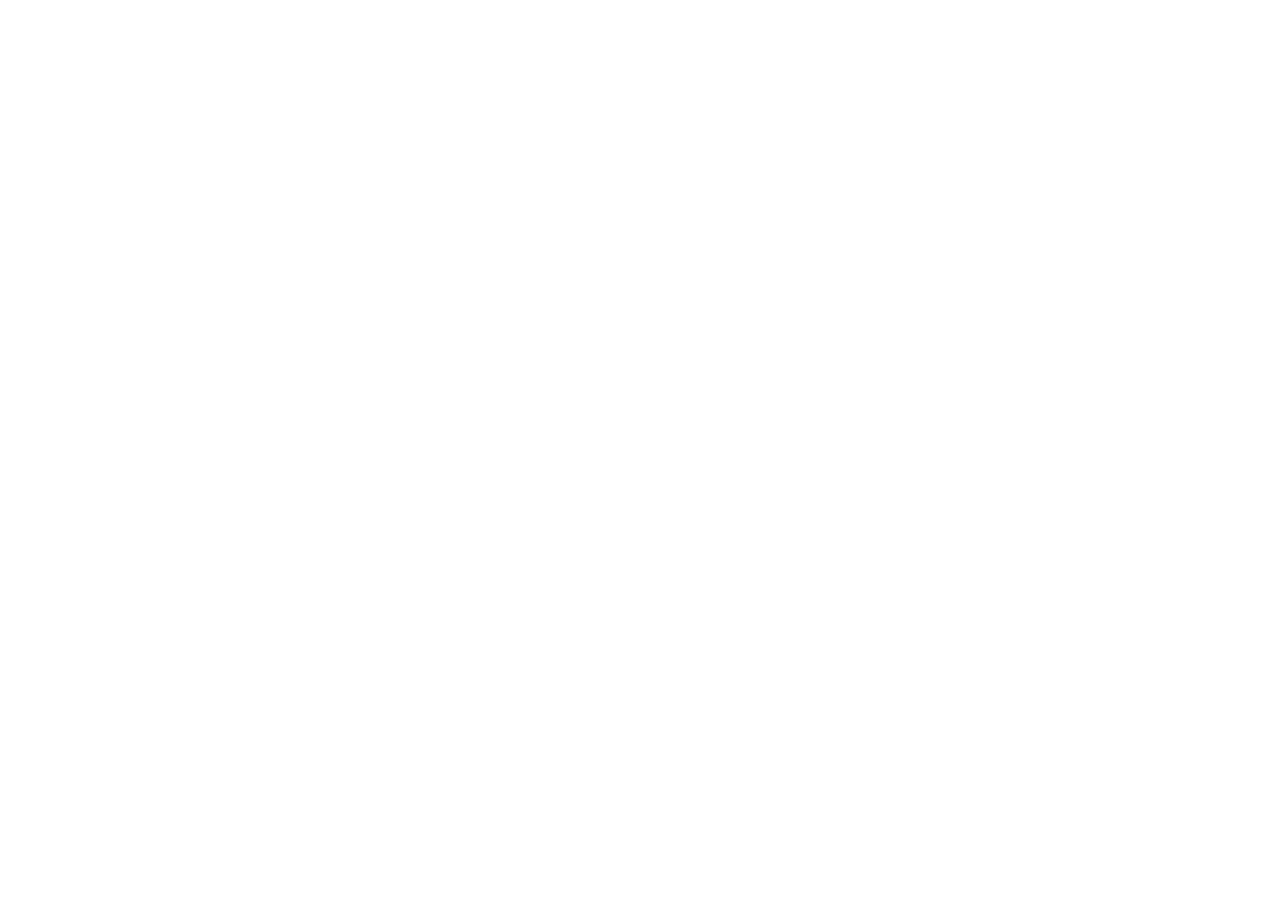
==== contacto.html @ 501d5560 "First Commit" ====
<!DOCTYPE html>
<html lang="es">
<head>
    <meta charset="UTF-8">
    <meta name="viewport" content="width=device-width, initial-scale=1.0">
    <title>El Banquete - Contacto</title>
    <link rel="stylesheet" href="css/style.css">
</head>
<body>
</body>
</html>
---- css/style.css ----
/*1. Primero se seleccionan etiquetas
  2. Segundo se seleccionan clases
  3. Tercero se seleccionan por ID */

/* ---------------------ETIQUETAS-------------------------------*/
 
*{
  box-sizing: border-box; /*Para que el padding y margin no afecten el tamaño del elemento*/
  
}

::selection{ /*Para cambiar el color de la selección*/
  background-color: rgba(231, 19, 19, 0.7); /*Para cambiar el color de la selección*/
  color: #f5f5f5; /*Para cambiar el color del texto seleccionado*/

}

::-webkit-scrollbar {
  width: 0.66rem;/* width of the entire scrollbar */
}

::-webkit-scrollbar-track {
  background-image: url("../img/tramap.png");   /* color of the track */
}

::-webkit-scrollbar-thumb {
  background:linear-gradient(#DD1111,#f0ca02);    /* color of the scroll thumb */
  border-radius: 1rem;       /* roundness of the scroll thumb */
  border: 0.13rem solid transparent;  /* creates padding around scroll thumb */
  transition: all 0.3s ease; /*Para que el cambio de color sea suave*/
}

::-webkit-scrollbar-thumb:hover{
  border: 0.13rem solid transparent;
  background:linear-gradient(#f0ca02,#DD1111);
}

html{
  font-size: 0.94vw; /*Tamaño de la fuente*/                                                       
  /*vw = viewport width que significa ancho del puerto visible, por lo tanto con el podemos          
  darle dimensiones resposinvas a los items, ya que se basan en el ancho del dispositivo*/
}

body{
  font-family: "Montserrat", sans-serif;
  color: #2C2C2C;
  font-size: 1rem;
}

a{
  display: inline-block; /*Para que el enlace se comporte como un bloque*/
}

nav a{
  margin-left: 0.5rem;
  margin-right: 0.5rem;

}

section{
  position: relative;
}

section:hover .titulos::before{
  transform: scaleX(4);
}


footer{
  background-image: url("../img/tramap.png");
  background-repeat: repeat;
  background-attachment: fixed;
}

footer .prefooter{
  position: relative;
  bottom: -4rem;

}

footer .pie{
  background-color: #2C2C2C;
  padding-bottom: 1rem;
  padding-top: 5rem;
  color: #f5f5f5;
  
}

footer .pie a{
  color: #f5f5f5;
}

footer .pie .lista-redes{
  display: flex;
  justify-content: flex-end;
  align-items: center;
}

footer .pie .lista-redes a{
  margin-left: 1rem;
  font-size: 1.2rem;
}

/*------------------------- CLASES -----------------------------*/

.body-nosotros{
  background-image: url("../img/tramap.png");
  background-repeat: repeat; /*Para que la imagen de fondo se repita*/
  background-attachment: fixed; /*Para que la imagen de fondo no se mueva*/
}

.container{ /*Para centrar el container*/
  width: 90%;
  padding: 0 1rem; /*Para que no quede pegado al borde - borde hacia adentro*/
  margin: 0 auto;
}

.container-full{
  width: 100%;
  padding: 0 1rem; /*Para que no quede pegado al borde - borde hacia adentro*/
}

.fila{
  margin-left: -1rem; /*Para que no quede pegado al borde - borde hacia afuera*/
  margin-right: -1rem; /*Para que no quede pegado al borde - borde hacia afuera*/
  display: flex; /*Para que los elementos se comporten como flexbox*/
  /*flexbox: permite alinear los elementos de una fila o columna*/
  flex-wrap: wrap; /*Para que los elementos se comporten como flexbox*/
}

.fila.fila-centrada{
  justify-content: center; /*Para centrar los elementos*/

}

.columna{
  padding-left: 1rem;
  padding-right: 1rem;
}

.columna-100{
  width: 100%;
}

.columna-60{
  width: 60%;
}
.columna-50{
  width: 50%;
}

.columna-41{
  width: 41.66%;
}

.columna-33{
  width: 33.33%;
}

.columna-25{
  width: 25%;
}

.columna-16{
  width: 16.66%;
}

.columna-8{
  width: 8.33%;
}

.empujar-33{
  margin-left: 33.33%;
}

.empujar-mb-0{
  margin-left: 0;
}

.orden{
  order: 2;
}

.seccion{
  padding-top: 4rem;
  padding-bottom: 4rem;
}

.centrar-texto{
  text-align: center; /*Para centrar el texto*/
}

.derecha-texto{
  text-align: right; /*Para alinear el texto a la derecha*/
}

.inclinar-texto{
  font-style: italic; /*Para que el texto se vea en cursiva*/
}

.importante{
  font-style: italic; /*Para que el texto se vea en cursiva*/
}

.justificar-texto{
  text-align: justify; /*Para justificar el texto*/
}

.cabecera{
  backdrop-filter: blur(0.66rem); /*Para que el fondo se vea borroso*/
  padding: 1rem 0;
  position: fixed;
  top: 0rem;
  left: 0rem;
  width: 100%;
  z-index: 999;
}

.cabecera .link-logo{
  display: inline-block;
  vertical-align: middle;
}

.cabecera .container{
  display: flex;
  align-items: center;
  justify-content: space-between;
}

.cabecera .link-logo .logo{
  width: 5.3rem;
  height: auto;
}

.sin-padding{
  padding-left: 0;
  padding-right: 0;
}

.padding-grande{
  padding: 4rem;
}

.contenedor-cuadrado{
  width: 100%;
  padding-bottom: 100%;
  position: relative;
  overflow: hidden; /*Para que cualquier cosa que salga del contenedor no se vea*/
  background-color: #871212;
}

.contenedor-cuadrado img{
  position: absolute;
  top: 0;
  left: 0;
  width: 100%;
  height: 100%;
  object-fit: cover; /*Para que la imagen no se deforme*/
  object-position: center; /*Para que la imagen se centre*/
  cursor: pointer; /*Para que el cursor cambie al pasar por la imagen*/
  transition: all 0.7s ease; /*Para que el cambio de tamaño sea suave*/
}

.contenedor-cuadrado:hover img{
  transform: scale(1.25) rotate(15deg); /*Para aumentar el tamaño de la imagen*/
  opacity: 0.7;   /*Para cambiar la opacidad*/
  filter: grayscale(1);   /*Para cambiar la escala de grises*/
}


.contenedor-cuadrado .contenido-cuadrado{
  position: absolute;
  text-align: center;
  width: 100%;
  padding-right: 1.33rem;
  padding-left: 1.33rem;
  top: 40%;
  color: #f5f5f5;
  top: -100%;
  transition: all 0.5s ease;
}

.contenedor-cuadrado:hover .contenido-cuadrado{
  top: 50%;
  transform: translateY(-50%);
}

.contenedor-cuadrado .contenido-cuadrado h2{
  margin-top: 0;
}

.contenedor-cuadrado.cont-rect{
  padding-bottom: 56.25%;
}

.contenedor-cuadrado.cont-rect:hover img{
  transform: none;
}

.contenedor-serv{
  text-align: center;
  padding: 2rem;
  height: 100%;
  background-color: #f5f5f5;
  opacity: 0.7;
  border-radius: 1.33rem;
  box-shadow: -0.66rem -0.66rem 2rem #e6dfdf , 0.66rem 0.66rem 2rem #959090;
  transition: all 0.3s ease;
  box-sizing: border-box;
}


.contenedor-serv:hover{
  box-shadow: inset -0.66rem -0.66rem 2rem #e6dfdf , inset 0.66rem 0.66rem 2rem #959090;
  transform: translateY(-0.66rem);
}


.contenedor-serv i{
  font-size: 2.6rem;
  margin-bottom: 0.6rem;
  transition: all 0.4s ease;
}

.contenedor-serv:hover i{
  transform: scale(1.5); /*Para aumentar el tamaño del icono*/
}

/*Funciones de la propiedad tranform
none: No se aplica ninguna transformación.
translateX(): Mueve el elemento horizontalmente.
translateY(): Mueve el elemento verticalmente.
translate(): Mueve el elemento en ambas direcciones.
scaleX(): Escala el elemento horizontalmente.
scaleY(): Escala el elemento verticalmente.
scale(): Escala el elemento en ambas direcciones.
rotate(x,y,z): Rota el elemento en sentido horario.
skewX(): Inclina el elemento horizontalmente.
skewY(): Inclina el elemento verticalmente.
skew(): Inclina el elemento en ambas direcciones.
matrix(): Define una transformación 2D personalizada utilizando una matriz de 6 valores.*/

.contenedor-serv h3{
  margin: 1.3rem 0 0.6rem;
  font-size: 1.6rem;
  color: #2C2C2C;
}

.contenedor-serv p{
  color: #2C2C2C;
  line-height: 1.6;
  font-size: 1.3rem;
}


/* ---------------------CLASES .cabecera .menu-------------------------------*/
  /*Align-items: center; Para centrar los elementos*/
  /*Valores del align-items: flex-start, flex-end, center, space-between, space-around*/
  /*Para que los elementos se comporten como flexbox en linea vertical*/
  /*Display: flex puede combinarse con el align-items y justify-content*/


.cabecera .menu a{
  margin-left: 0.5rem;
  margin-right: 0.5rem;
  color: #DD1111;
  text-decoration: none; /*Para quitar el subrayado del enlace*/
  font-size: 1rem; /*Tamaño de la fuente*/
  text-transform: uppercase; /*Para que se vea en mayúsculas*/
  letter-spacing: 0.13rem; /*Espaciado entre letras*/
  word-spacing: 0.33rem; /*Espaciado entre palabras*/
  font-weight: 620; /*Grosor de la fuente*/
  transition: all 0.3s ease; /*Para que el cambio de color sea suave*/
}

.cabecera .menu a:hover{
  color: #f0ca02;
}

/*Para cambiar el color de los enlaces visitados*/
/*
.cabecera .menu a:visited{ 
  color: #e39999;
}
*/

.cabecera .menu a:first-child{
  margin-left: 0;
}

.cabecera .menu a:last-child{
  margin-right: 0;
}

/*
:nth-child(3) : Selecciona el tercer elemento
:nth-child(odd) : Selecciona los elementos impares
:nth-child(even) : Selecciona los elementos pares
*/

.cabecera .hamb{
  color: #DD1111;
  font-size: 2.66rem;
  display: none;
}

.flecha{
  width: 2.5rem;
  height: 2.5rem;
  border-radius: 50%;
  border: 0.2rem solid #DD1111;
  color: #DD1111;
  text-decoration: none;
  display: flex;
  font-size: 1.8rem ;
  align-items: center;
  justify-content: center;
  position: absolute;
  bottom: 3rem;
  left: 50%;
  transform: translateX(-50%);
  animation-name: salto;
  animation-duration: 1s;
  animation-timing-function: linear;
  animation-iteration-count: infinite;
  animation-direction: alternate;
}

.flecha:hover{
  border: 0.2rem solid #f0ca02;
  color: #f0ca02;
  animation-play-state: paused;
}

@keyframes salto{
  /* Commented out the animation keyframes */
  /*
  @keyframes salto{
    from{
      bottom: 3rem;
    }

    to{
      bottom: 5rem;
    }
  }
  */

  0%{
    bottom: 3rem;
  }
  50%{
    bottom: 5rem;
  }
  100%{
    bottom: 3rem;
  }

}



/*
 Este estilo se le aplicara a Elementos que contengan un enlace con un # en el href
.cabecera .menu a[href*="#"]{
  color: blue;
}

href^="#": Selecciona los elementos que tengan un enlace que comience con #

*/

.titulos{
  margin-top: 0;
  margin-bottom: 2.66rem;
  font-size: 2.66rem;
  text-align: center;
  text-transform: uppercase; /*Para que se vea en mayúsculas*/
  position: relative;
  padding-top: 1rem;
}

.titulos::before{
  position: absolute;
  top: 0;
  width: 3rem;
  height: 0.13rem;
  background-color: #DD1111;
  left: 50%;
  margin-left: -1.5rem;
  content: " ";
  transition: all 0.4s ease;
}

.video-fondo{
  position: absolute; /*Para que el video se mantenga en la misma posición*/
  top: 0;
  left: 0;
  width: 100%;
  height: 100%;
  object-fit: cover; /*Para que la imagen no se deforme*/
  object-position: center; /*Para que la imagen se centre*/
  z-index: 1;  
  filter: grayscale(1); /*Para cambiar la escala de grises*/
  opacity: 0.5; /*Para cambiar la opacidad*/
}

.margin-arriba{
  margin-top: 2.6rem;
}

.btn{
  padding: 0.66rem 2rem;
  text-decoration: none; /*Para quitar el subrayado del enlace*/
  text-align: center; /*Para centrar el texto*/
  font-weight: 600; /*Grosor de la fuente*/
  font-size: 1.3rem; /*Tamaño de la fuente*/
  border-radius: 1rem; /*Para redondear los bordes*/
  border-width: 0.13rem; /*Ancho del borde*/
  border-style: solid; /*Estilo del borde*/
  transition: all 0.3s ease;
}

.btn-circulo{
  width: 3.33rem;
  height: 3.33rem;
  display: inline-flex;
  align-items: center;
  justify-content: center;
  padding: 0.33rem;
  font-size: 1.33rem;
  border-radius: 100%; /*Para redondear los bordes*/
  border-width: 0.15rem; /*Ancho del borde*/
  border-style: solid; /*Estilo del borde*/
  text-decoration: none; /*Para quitar el subrayado del enlace*/
  transition: all 0.3s ease;
}

.btn-circulo.borde-blanco{
  color: #f5f5f5;
  border-color: #f5f5f5;
}

.btn-circulo.borde-blanco:hover{
  transform: scale(1.2) rotate(360deg); /*Para aumentar el tamaño del botón*/
  color: #871212;
  background-color: #f5f5f5;
}


.btn.boton-transparente{
  background-color: transparent;
  border-color:  #DD1111;
  color: #DD1111;
  transition: all 0.5s ease;
}

.btn.boton-transparente:hover{
  background-color: #f0ca02;
  border-color:  #f0ca02;
  color: #000000;
}

.btn.boton-rojo{
  background-color: #DD1111;
  border-color: #DD1111;
  color: #f5f5f5;
}

.btn.boton-rojo:hover{
  background-color: #f0ca02;
  border-color: #f0ca02;
  color: #000000;
}

.mapa{
  position: relative;
  padding-bottom: 33.33%;
  width: 100%;
}

.mapa iframe{
  position: absolute;
  top: 0;
  left: 0;
  width: 100%;
  height: 100%;
  filter: grayscale(1); /*Para cambiar la escala de grises*/
} 

.mapa iframe:hover{
  filter:none;
} 

/*---------------------------- COCINEROS------------------------------*/


.columna-cocinero .contenedor-cuadrado-c{
  width: 100%;
  position: relative;
  padding-bottom: 56.25%;
}

.columna-cocinero img{
  object-fit: cover;  /*Para que la imagen no se deforme*/
  object-position: top; /*Para que la imagen se centre*/
  top: 0;
  left: 0;
  width: 100%;
  height: 100%;
  box-sizing: border-box;
  overflow: hidden;
}

.columna-info{
  display: flex;
  flex-direction: column;
  justify-content: center;
}

.columna-info h2{
  color: #DD1111;
  font-style: italic; /*Para que el texto se vea en cursiva*/
  font-size: 3rem;
  margin: 1rem 1rem 0 1rem;
}

.columna-info p{
  font-style: italic; /*Para que el texto se vea en cursiva*/
  font-size: 1.33rem;
  padding: 1rem;
  margin-bottom: 1rem;
  margin-top: 0;
}


/*Tipos de posiciones
  static: Por defecto
  ------------------------------------------------------------------
  relative: Se mantiene en el flujo normal del documento
  absolute: Se sale del flujo normal del documento
  fixed: Se mantiene en la misma posición aunque se haga scroll
  sticky: Se mantiene en la misma posición hasta que se hace scroll
  
    propiedades:
    1. top
    2. right
    3. bottom
    4. left
    5. z-index

    Para que un elemento quede encima de otro deben convinar las propiedades de posicion relativa y absoluta
    El objeto que va encima debe tener posicion absoluta y el objeto que va debajo debe tener posicion relativa
*/

/*------------------------------IDs----------------------------------*/

#lacarta{
  background-image: url("../img/tramap.png");
  background-repeat: repeat; /*Para que la imagen de fondo se repita*/
  background-attachment: fixed; /*Para que la imagen de fondo no se mueva*/
}

#locales{
  background-image: url("../img/tramap.png");
  background-repeat: repeat; /*Para que la imagen de fondo se repita*/
  background-attachment: fixed; /*Para que la imagen de fondo no se mueva*/
}

#locales p{
  font-size: 1.33rem;
}

#servicios{
  background-image: url("../img/tramap.png");
  background-repeat: repeat; /*Para que la imagen de fondo se repita*/
  background-attachment: fixed; /*Para que la imagen de fondo no se mueva*/
}

#banner{
  background-color: black;
  height: 100vh;
}

#banner .banner-home{
  width: 100%; /*Para que ocupe todo el ancho de la pantalla*/
  height: 100%;
  display: block; /*Para que no se deforme la imagen*/
  opacity: 0.8; /*Para cambiar la opacidad*/
  object-fit: cover; /*Para que la imagen no se deforme*/
  object-position: center; /*Para que la imagen se centre*/
}

#banner.banner-nosotros{
  height: 60vh;
}

#banner .centrar-texto.nosotros{
  padding: 0;
  text-align: center;
}

#banner.banner-nosotros .banner-home{
  object-position: bottom;
}


#banner .container{
  position: absolute;
  top: 50%;
  left: 0;
  right: 0;
  transform: translateY(-50%);
}

#banner .container h1{
  font-size: 4.8rem;
  margin:0;
  color: #DD1111;
  text-align: left;
  text-transform: uppercase;
}

#banner .container p{
  font-size: 1.33rem;
  margin:1rem 0;
  color: #f5f5f5;
  text-align: justify;
  line-height: 1.5;
}

#locales ul{
  list-style-position: inside; /*Para que la lista se vea dentro del contenedor*/
  list-style-type: none; /*Para quitar los puntos de la lista*/
  list-style-image: url(../img/check.svg);
  padding-left: 0;
  font-size: 1.33rem ;
  text-align:justify;
  line-height: 1;
  columns: 3;
}

#momentos{
  position: relative;
  color: #e6dfdf;
  background-color: #DD1111;
}

#momentos .titulos::before{
  background-color: #FFF8E1;
}

#momentos .container{
  z-index: 3;
  position: relative;
}

#momentos .trama-video{
  position: absolute;
  width: 100%;
  height: 100%;
  z-index: 2;
  top: 0;
  left: 0;
  background-image: linear-gradient(to top,#871212, rgba(85, 81, 81, 0.5)80%);
}

#momentos .container p{
  font-size: 1.33rem;
  line-height: 1.5;
}

#momentos .container p::first-letter{
  font-size: 2rem;
}

#cocineros.seccion{
  padding-top: 1rem;
  padding-bottom: 1rem;
}

#cocineros::before{
  position: absolute;
  top: 1.5rem;
  width: 3rem;
  height: 0.13rem;
  background-color: #DD1111;
  left: 50%;
  margin-left: -1.5rem;
  content: " ";
  transition: all 0.4s ease;
}

#cocineros:hover::before{
  transform: scaleX(9);
}
/* Paleta de colores
Color Principal: 
Rojo (#D11120)

Secundarios: 
Dorado #C19A6B 
Verde Oscuro #1B5E20

Neutros: 
Blanco #FFFFFF
Negro #000000
Gris Claro #F5F5F5

Realce: 
Crema Claro #FFF8E1
Azul Marino #2C3E50
*/

/* RESPONSIVE*/

/*Desktop*/
@media(min-width: 1200px){

}
@media(max-width: 1199px){
  .container{ 
    width: 960px;
  }
}


@media(max-width: 991px){

  html{
    font-size: 1.5vw ;
  }

  .container{ 
    width: 64rem;
  }

  .cabecera .hamb{
    display: block;
    transition: all 0.3s ease;
  }

  .cabecera .hamb:hover{
    display: block;
    color: #f0ca02;
  }

  .cabecera .menu{
    position: fixed;
    top: 0%;
    left: 0%;
    width: 100%;
    height: 100%;
    background-color: #FFF8E1;
    display: flex;
    justify-content: center;
    align-items: center;
    flex-direction: column;
    display: none; 
  }

  .btn.boton-transparente{
  font-size: 1.8rem;
  }
}


@media(max-width: 767px){

  html{
    font-size: 4vw ;
  }

  footer .pie .lista-redes{
    justify-content: center;
    text-align: center;
    margin-bottom: 1rem;
  }

  footer .pie .lista-redes a{
    margin-right: 1rem;
    margin-left: 1rem;
    font-size: 1.5rem;
  }

  footer .columna-mb-100{
    text-align: center;
  }

  footer .pie .container{
    display: flex;
    flex-direction: row;
  }

  .order-mb-1{
    order: 1;
  }

  .order-mb-2{
    order: 2;
  }

  .order-mb-3{
    order: 3;
  }

  .mapa{
    padding-bottom: 100%;
  }

  .container{ 
    width: 100%;
  }
  .columna-mb-100{
    width: 100%;
  }
  
  .columna-mb-60{
    width: 60%;
  }
  .columna-mb-50{
    width: 50%;
  }
  
  .columna-mb-41{
    width: 41.66%;
  }
  
  .columna-mb-33{
    width: 33.33%;
  }
  
  .columna-mb-25{
    width: 25%;
  }
  
  .columna-mb-16{
    width: 16.66%;
  }
  
  .columna-mb-8{
    width: 8.33%;
  }

  .cabecera .hamb{
    display: block;
    transition: all 0.3s ease;
  }

  .cabecera .hamb:hover{
    display: block;
    color: #f0ca02;
  }

  .cabecera .menu{
    position: fixed;
    top: 0%;
    left: 0%;
    width: 100%;
    height: 100%;
    background-color: #FFF8E1;
    display: flex;
    justify-content: center;
    align-items: center;
    flex-direction: column;
    display: none; 
  }

  .cabecera .link-logo .logo{
    width: 3rem;
    height: auto;
  }

  .contenedor-serv{
    height: auto;
    margin-bottom: 1.6rem;
  }

  .seccion{
    padding-top: 2.8rem;
    padding-bottom: 2.8rem;
  }

  .contenedor-cuadrado .contenido-cuadrado{
    top: 50%;
    transform: translateY(-50%);
  }

  #banner .container h1{
    font-size: 3rem;
    text-align: justify;
    padding-right: 1rem;
  }

  #lacarta .fila:nth-child(2){
    padding: 0;
  }

  .columna-info{
    display: block;
    text-align: center;
    padding: 0 2rem;
  }

  .columna-info h2{
    text-align: center;
  }

  .columna-info p{
    font-size: 1rem;
    padding: 1rem 0; ;
  }

  #banner.banner-nosotros{
    height: 100vh;
  }
}
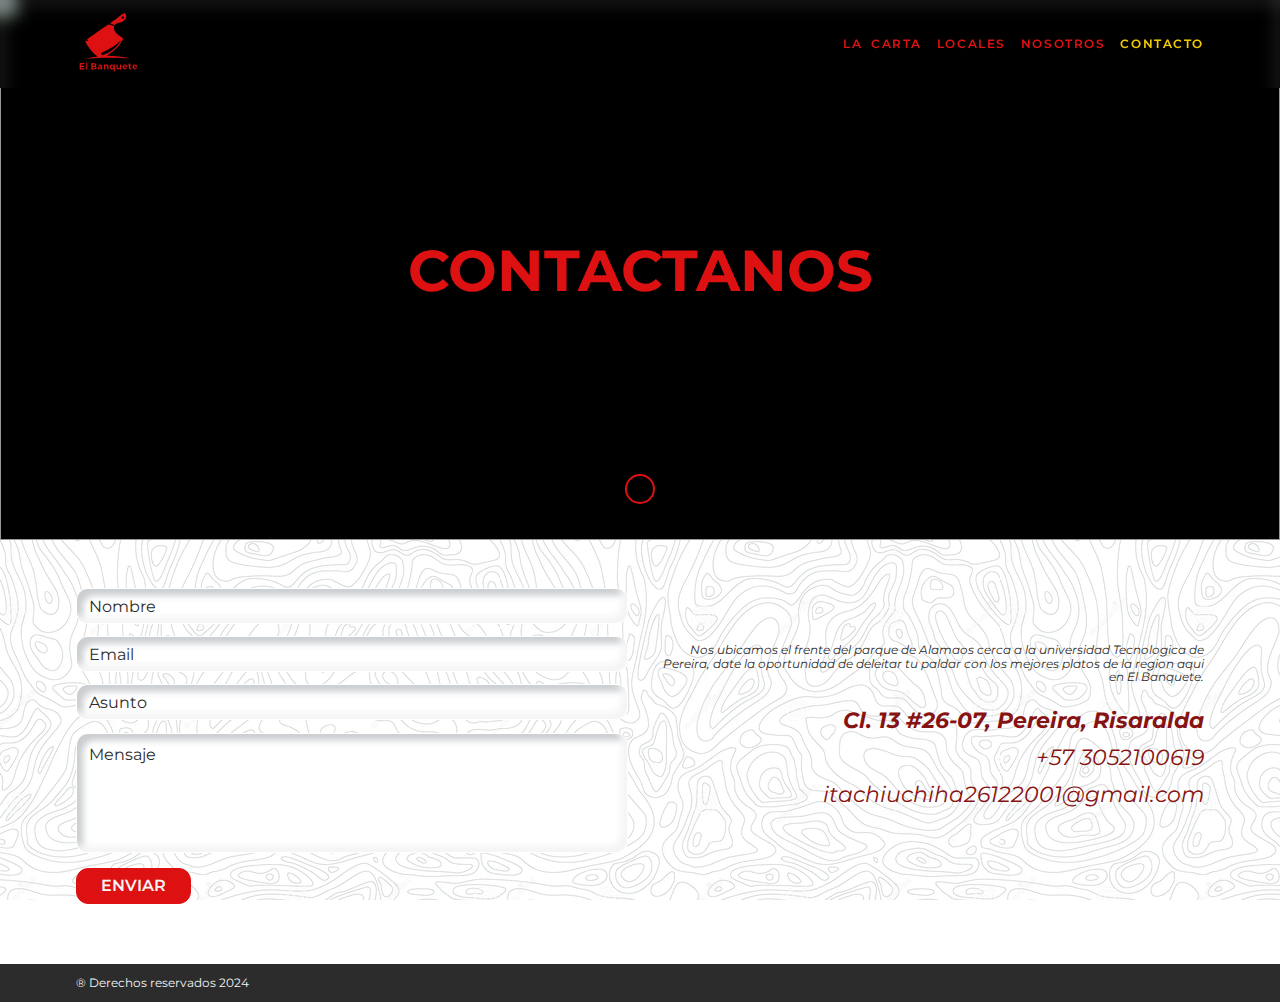
==== commit b53861c2: "update: html-contacto css-contacto" ====
--- a/contacto.html
+++ b/contacto.html
@@ -4,8 +4,93 @@
     <meta charset="UTF-8">
     <meta name="viewport" content="width=device-width, initial-scale=1.0">
     <title>El Banquete - Contacto</title>
+    <link rel="preconnect" href="https://fonts.googleapis.com">
+    <link rel="preconnect" href="https://fonts.gstatic.com" crossorigin>
+    <link href="https://fonts.googleapis.com/css2?family=Montserrat:ital,wght@0,100..900;1,100..900&display=swap" rel="stylesheet">
+    <link rel="stylesheet" href="css/normalize.css">
     <link rel="stylesheet" href="css/style.css">
+    <link rel="shortcut icon" href="img/logo-removebg-preview.png">
+    <script src="https://kit.fontawesome.com/eed779b4d1.js" crossorigin="anonymous"></script>
 </head>
-<body>
+<body class="body-contacto">
+    <header class="cabecera">
+        <div class="container">
+            <a href="index.html" class="link-logo">
+                <img class="logo" src="img/logo3.svg" width="150" height="152">
+            </a>
+        <nav class="menu">
+            <a href="index.html#lacarta">La Carta</a>
+            <a href="index.html#locales">Locales</a>
+            <a href="nosotros.html">Nosotros</a>
+            <a href="contacto.html" class="seleccionado" target="_self">Contacto</a>
+        </nav>
+        <a href="#hamb" class="hamb" ><i class="fa-solid fa-bars"></i></a>
+        </div>
+    </header>
+    <main>
+        <section id="banner" class="banner-contacto">
+            <img class="banner-home" src="img/contacto.jpg" width="7952" height="5304">
+            <div class="container">
+                <div class="fila fila-centrada">
+                    <div class="columna columna-50 columna-mb-100">
+                        <h1 class="centrar-texto nosotros">Contactanos</h1>
+                    </div>
+                </div>
+            </div>
+            <a href="#" class="flecha "><i class="fa-solid fa-angles-down"></i></a>
+        </section>
+        <section id="contacto" class="seccion">
+            <div class="container">
+                <div class="fila">  
+                    <div class="columna columna-50 columna-mb-100 derecha-texto columna-info-contacto orden">
+                        <p>Nos ubicamos el frente del parque de Alamaos cerca a la universidad Tecnologica de Pereira, date la
+                            oportunidad de deleitar tu paldar con los mejores platos de la region aqui en El Banquete.
+                        </p>
+                        <h2>Cl. 13 #26-07, Pereira, Risaralda</h2>
+                        <a href="tel:+573052100619" class="telefono">+57 3052100619</a>
+                        <a href="mailto:itachiuchiha26122001@gmail.com" class="telefono">itachiuchiha26122001@gmail.com</a>
+                    </div>
+                    <div class="columna columna-50 columna-mb-100 columna-form">
+                        <form id="frmcontacto" action="registro.php" method="post">
+                            <div class="form-bloques">
+                                <input class="form-input" type="text" placeholder="Nombre" name="nombre" required>
+                            </div>
+                            <div class="form-bloques">
+                                <input class="form-input" type="email" placeholder="Email" name="email" required>
+                            </div>
+                            <div class="form-bloques">
+                                <input class="form-input" type="text" placeholder="Asunto" name="asunto" required>
+                            </div>
+                            <div class="form-bloques">
+                                <textarea class="form-input" placeholder="Mensaje" name="mensaje"  required></textarea>
+                            </div>
+                            <div class="form-bloques form-bloque-boton">
+                                <input type="submit" value="ENVIAR" class="btn boton-rojo">
+                            </div>
+                        </form>
+                    </div>               
+                </div>
+            </div>
+        </section>
+    </main>
+    <footer>
+        <div class="pie nosotros">
+            <div class="container">
+                <div class="fila">
+                    <div class="columna columna-33 columna-mb-100 order-mb-3">
+                        &reg; Derechos reservados 2024
+                    </div>
+                    <div class="columna columna-33 order-mb-2">
+                    </div>
+                    <div class="columna columna-33 empujar-33 columna-mb-100   
+                    empujar-mb-0 lista-redes order-mb-1">
+                        <a href="#"><i class="fa-brands fa-square-facebook"></i></a>
+                        <a href="#"><i class="fa-brands fa-square-instagram"></i></a>
+                        <a href="#"><i class="fa-brands fa-square-x-twitter"></i></a>
+                    </div>
+                </div>
+            </div>
+        </div>
+    </footer>
 </body>
 </html>--- a/css/style.css
+++ b/css/style.css
@@ -101,8 +101,16 @@
   font-size: 1.2rem;
 }
 
+footer .pie.nosotros{
+  background-color: #2C2C2C;
+  padding-bottom: 1rem;
+  padding-top: 1rem;
+  color: #f5f5f5;
+}
+
 /*------------------------- CLASES -----------------------------*/
 
+.body-contacto,
 .body-nosotros{
   background-image: url("../img/tramap.png");
   background-repeat: repeat; /*Para que la imagen de fondo se repita*/
@@ -373,6 +381,7 @@
   transition: all 0.3s ease; /*Para que el cambio de color sea suave*/
 }
 
+.cabecera .menu .seleccionado,
 .cabecera .menu a:hover{
   color: #f0ca02;
 }
@@ -459,7 +468,6 @@
 }
 
 
-
 /*
  Este estilo se le aplicara a Elementos que contengan un enlace con un # en el href
 .cabecera .menu a[href*="#"]{
@@ -632,6 +640,59 @@
   margin-bottom: 1rem;
   margin-top: 0;
 }
+
+/*----------------------------------CONTACTO---------------------------------*/
+
+.form-bloques{
+  display: block;
+  margin-bottom: 1rem;
+}
+
+.form-bloques .form-input{
+  width: 100%;
+  height: 3rem;
+  padding: 1rem;
+  background-attachment: fixed;
+  border-radius: 1rem;
+  box-shadow: inset -0.53rem -0.53rem 0.53rem #f5f5f5 , inset 0.53rem 0.53rem 0.53rem #cbced1;
+  border: transparent solid 0.13rem;
+  font-size: 1.33rem;
+  transition: all 0.3s ease;
+}
+
+.form-bloques .form-input:focus{
+  outline: 0.2rem solid #DD1111;
+}
+
+.form-bloques textarea.form-input{
+  height: 10rem;
+  resize: none; /*Para que no se pueda redimensionar el textarea*/
+}
+
+::-webkit-input-placeholder{
+  color: #2C2C2C;
+  font-style: bold;
+}
+
+.columna-info-contacto{
+  font-style: italic;
+  font-size: 1rem;
+  display: flex;
+  flex-direction: column;
+  justify-content: center;
+  transform: translateY(-10%);
+}
+
+.columna-info-contacto h2,
+.columna-info-contacto .telefono,
+.columna-info-contacto .email{
+  display: inline-block;
+  color: #871212;
+  font-size: 1.8rem;
+  text-decoration: none;
+  margin: 1rem 0 0 3rem;
+}
+
 
 
 /*Tipos de posiciones
@@ -691,6 +752,7 @@
   object-position: center; /*Para que la imagen se centre*/
 }
 
+#banner.banner-contacto,
 #banner.banner-nosotros{
   height: 60vh;
 }
@@ -1011,8 +1073,40 @@
     padding: 1rem 0; ;
   }
 
+  #banner.banner-home,
+  #banner.banner-contacto,
   #banner.banner-nosotros{
     height: 100vh;
   }
-}
-
+
+  #banner.banner-contacto h1{
+    font-size: 2.5rem;
+  }
+
+  .columna-info-contacto.derecha-texto{
+    text-align: left;
+  }
+
+  .columna-info-contacto p{
+    text-align: justify;
+    margin-top: 1rem;
+    margin-bottom: 1rem;
+  }
+
+  .columna-info-contacto h2,
+  .columna-info-contacto .telefono,
+  .columna-info-contacto .email{
+    margin: 1rem 0 0 0 ;
+    font-size: 1.3rem;
+  }
+
+  .form-bloques.form-bloque-boton .btn{
+    width: 100%;
+  }
+
+  .columna-mb-100.columna-form{
+    order: 2;
+    padding-bottom: 0;
+  }
+}
+
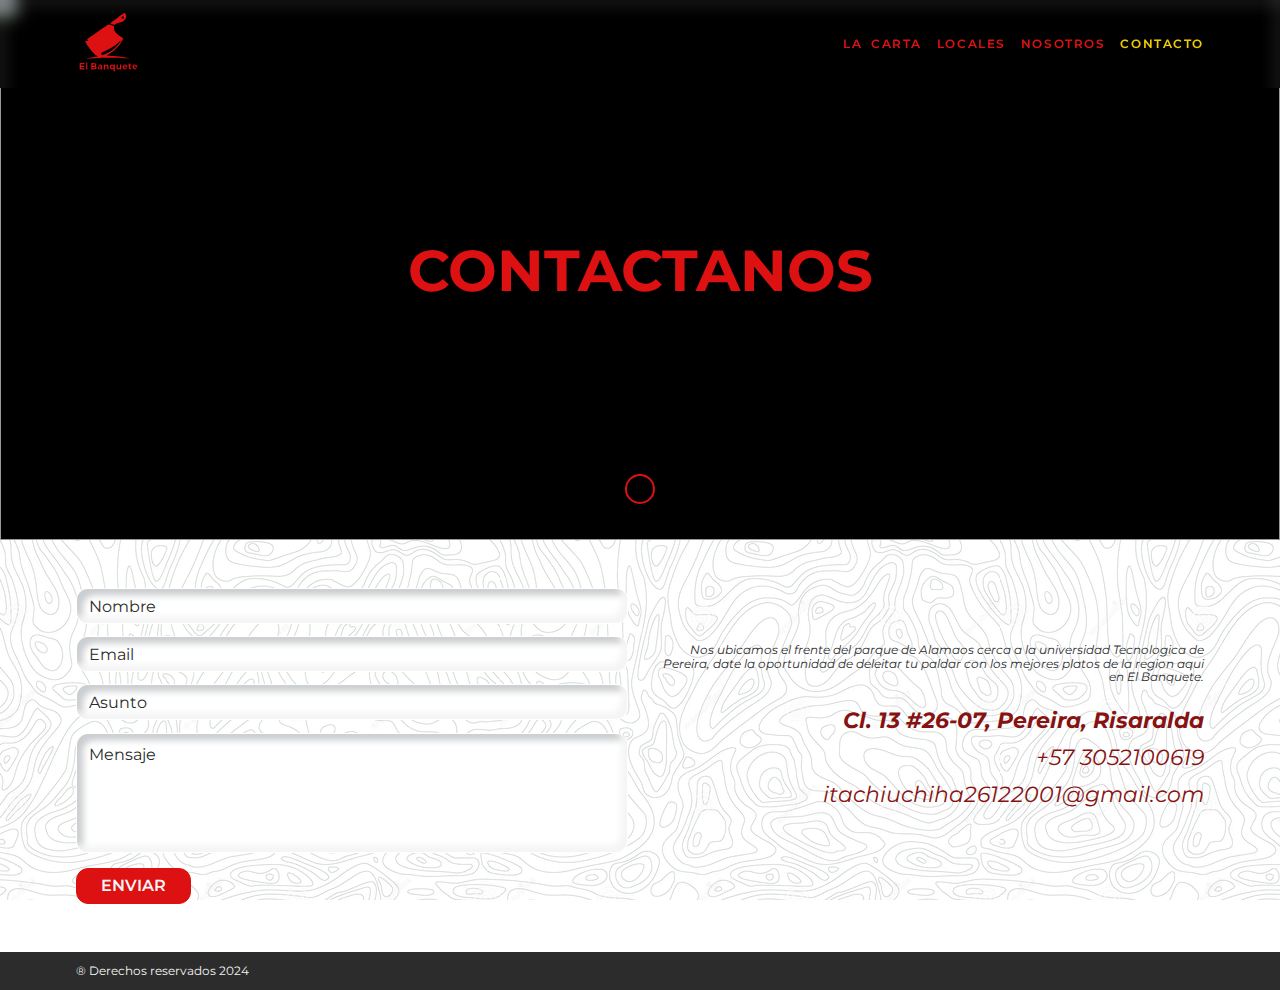
==== commit 7c11eb60: "add: js" ====
--- a/contacto.html
+++ b/contacto.html
@@ -11,6 +11,7 @@
     <link rel="stylesheet" href="css/style.css">
     <link rel="shortcut icon" href="img/logo-removebg-preview.png">
     <script src="https://kit.fontawesome.com/eed779b4d1.js" crossorigin="anonymous"></script>
+    <script src="js/jquery.js"></script>
 </head>
 <body class="body-contacto">
     <header class="cabecera">
@@ -39,7 +40,7 @@
             </div>
             <a href="#" class="flecha "><i class="fa-solid fa-angles-down"></i></a>
         </section>
-        <section id="contacto" class="seccion">
+        <section id="contacto" class="seccion seccion-contacto">
             <div class="container">
                 <div class="fila">  
                     <div class="columna columna-50 columna-mb-100 derecha-texto columna-info-contacto orden">
@@ -87,10 +88,12 @@
                         <a href="#"><i class="fa-brands fa-square-facebook"></i></a>
                         <a href="#"><i class="fa-brands fa-square-instagram"></i></a>
                         <a href="#"><i class="fa-brands fa-square-x-twitter"></i></a>
+                        <a href="#"><i class="fa-solid fa-envelope"></i></a>
                     </div>
                 </div>
             </div>
         </div>
     </footer>
+    <script src="js/funciones.js"></script>
 </body>
 </html>--- a/css/style.css
+++ b/css/style.css
@@ -192,6 +192,11 @@
 .seccion{
   padding-top: 4rem;
   padding-bottom: 4rem;
+}
+
+.seccion.seccion-contacto{
+  padding-top: 4rem;
+  padding-bottom: 3rem;
 }
 
 .centrar-texto{
@@ -1043,6 +1048,11 @@
     padding-bottom: 2.8rem;
   }
 
+  .seccion.seccion-contacto{
+    padding-top: 2.8rem;
+    padding-bottom: 1rem;
+  }
+
   .contenedor-cuadrado .contenido-cuadrado{
     top: 50%;
     transform: translateY(-50%);
@@ -1108,5 +1118,9 @@
     order: 2;
     padding-bottom: 0;
   }
-}
-
+
+  #cocineros:hover::before{
+    transform: scaleX(5);
+  }
+}
+
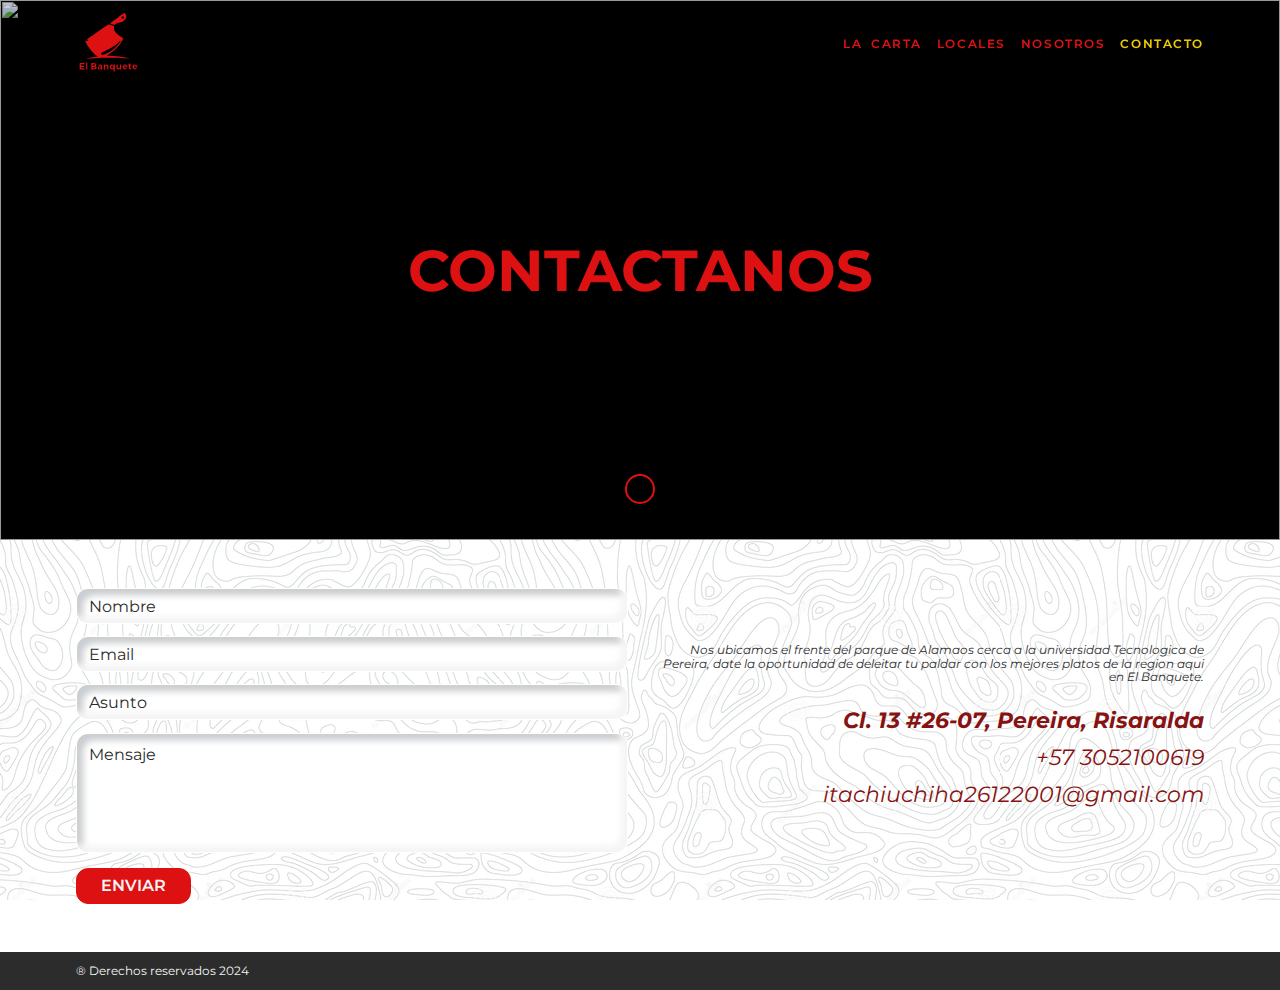
==== commit b13c3854: "Update Ajax & Json functions form" ====
--- a/contacto.html
+++ b/contacto.html
@@ -52,21 +52,24 @@
                         <a href="mailto:itachiuchiha26122001@gmail.com" class="telefono">itachiuchiha26122001@gmail.com</a>
                     </div>
                     <div class="columna columna-50 columna-mb-100 columna-form">
-                        <form id="frmcontacto" action="registro.php" method="post">
+                        <form onsubmit="return false" id="frmcontacto" action="registro.php" method="post">
                             <div class="form-bloques">
-                                <input class="form-input" type="text" placeholder="Nombre" name="nombre" required>
+                                <input id="nombre" class="form-input" type="text" placeholder="Nombre" name="nombre" required>
                             </div>
                             <div class="form-bloques">
-                                <input class="form-input" type="email" placeholder="Email" name="email" required>
+                                <input id="email" class="form-input" type="email" placeholder="Email" name="email" required>
                             </div>
                             <div class="form-bloques">
-                                <input class="form-input" type="text" placeholder="Asunto" name="asunto" required>
+                                <input id="asunto" class="form-input" type="text" placeholder="Asunto" name="asunto" required>
                             </div>
                             <div class="form-bloques">
-                                <textarea class="form-input" placeholder="Mensaje" name="mensaje"  required></textarea>
+                                <textarea id="mensaje" class="form-input" placeholder="Mensaje" name="mensaje"  required></textarea>
                             </div>
                             <div class="form-bloques form-bloque-boton">
-                                <input type="submit" value="ENVIAR" class="btn boton-rojo">
+                                <input type="submit" value="ENVIAR" class="btn boton-rojo btn-enviar">
+                            </div>
+                            <div class="form-bloques form-bloque-rpta">
+                                <div id="respuesta"></div>
                             </div>
                         </form>
                     </div>               
--- a/css/style.css
+++ b/css/style.css
@@ -45,6 +45,10 @@
   font-family: "Montserrat", sans-serif;
   color: #2C2C2C;
   font-size: 1rem;
+}
+
+body.abierto{
+  overflow: hidden;
 }
 
 a{
@@ -199,6 +203,11 @@
   padding-bottom: 3rem;
 }
 
+.seccion.seccion-carta,.seccion-locales{
+  padding-top: 4rem;
+  padding-bottom: 0;
+}
+
 .centrar-texto{
   text-align: center; /*Para centrar el texto*/
 }
@@ -220,13 +229,17 @@
 }
 
 .cabecera{
-  backdrop-filter: blur(0.66rem); /*Para que el fondo se vea borroso*/
   padding: 1rem 0;
   position: fixed;
   top: 0rem;
   left: 0rem;
   width: 100%;
   z-index: 999;
+  transition: all 0.5s ease;
+}
+
+.cabecera.fondo{
+  backdrop-filter: blur(0.66rem); /*Para que el fondo se vea borroso*/
 }
 
 .cabecera .link-logo{
@@ -243,6 +256,11 @@
 .cabecera .link-logo .logo{
   width: 5.3rem;
   height: auto;
+  transition: all 0.4s ease;
+}
+
+.cabecera.fondo .link-logo .logo{
+  width: 3.3rem;
 }
 
 .sin-padding{
@@ -698,6 +716,9 @@
   margin: 1rem 0 0 3rem;
 }
 
+.error{
+  color: red;
+}
 
 
 /*Tipos de posiciones
@@ -861,6 +882,10 @@
 #cocineros:hover::before{
   transform: scaleX(9);
 }
+
+#respuesta{
+  font-size: 1.5rem;
+}
 /* Paleta de colores
 Color Principal: 
 Rojo (#D11120)
@@ -879,19 +904,119 @@
 Azul Marino #2C3E50
 */
 
+.trama{
+  background-color: #2C2C2C;
+  background-image: url("../img/trama2.png");
+  opacity: 0.9;
+  backdrop-filter: blur(0.66rem); /*Para que el fondo se vea borroso*/
+  width: 100%;
+  height: 100%;
+  position: fixed;
+  top: 0;
+  left: 0;
+  display:none;
+  z-index: 999;
+}
+
+.cuerpoimagen{
+  width: 100%;
+  height: 100%;
+  position: fixed;
+  top: 0;
+  left: 0;
+  display:none;
+  z-index: 9999;
+}
+
+.cuerpoimagen .cerrarimagen{
+  position: fixed;
+  top: 0;
+  right: 0;
+  display: flex;
+  width: 4rem;
+  height: 4rem;
+  text-decoration: none;
+  padding: 0.5rem;
+  align-items: center;
+  justify-content: center;
+  color: #DD1111;
+  font-size: 2rem ;
+  z-index: 7;
+  transition: all 0.4s ease;
+}
+
+.cuerpoimagen .cerrarimagen:hover{
+  background-color: transparent;
+  color: #f0ca02;
+}
+
+.cuerpoimagen img{
+  top:0;
+  left: 50%;
+  height: 100%;
+  width: auto;
+  object-fit: contain;
+  object-position: center;
+  position: fixed;
+  z-index: 6;
+  transform: translateX(-50%);
+}
+
+.titulo-acordeon{
+  padding: 1rem;
+  padding-right: 4rem;
+  position: relative;
+  margin-top: 0.5rem;
+  margin-bottom: 0;
+  background-color: #DD1111;
+  opacity: 0.8;
+  border-radius: 1rem;
+  border-bottom-left-radius: 0;
+  border-bottom-right-radius: 0;
+  cursor: pointer;
+  color: #FFF8E1;
+}
+
+.titulo-acordeon:first-child{
+  margin-top:0;
+}
+
+.titulo-acordeon i{
+  position: absolute;
+  font-size: 2rem;
+  right: 1rem;
+  top: 50%;
+  transform:translateY(-50%);
+  transition: all 0.4s ease;
+}
+
+.titulo-acordeon.girar i{
+  transform: rotate(180deg);
+}
+
+.cuerpo-acordeon{
+  padding: 2rem 1rem;
+  display: none;
+  border: 0.3rem solid #DD1111;
+  opacity: 0.8;
+  border-bottom-left-radius: 1rem;
+  border-bottom-right-radius: 1rem;
+  font-size: 1.2rem;
+}
+
 /* RESPONSIVE*/
 
 /*Desktop*/
 @media(min-width: 1200px){
 
 }
+
 @media(max-width: 1199px){
   .container{ 
     width: 960px;
   }
 }
 
-
 @media(max-width: 991px){
 
   html{
@@ -904,7 +1029,29 @@
 
   .cabecera .hamb{
     display: block;
+    font-size: 4rem;
     transition: all 0.3s ease;
+    position: relative;
+    z-index: 2;
+  }
+
+  .cabecera.fondo .hamb{
+    font-size: 3.5rem;
+  }
+
+  .cabecera .link-logo .logo{
+    width: 6rem;
+    height: auto;
+    position: relative;
+    z-index: 2;
+  }
+
+  .cabecera.fondo{
+    backdrop-filter: blur(0.66rem);
+  }
+
+  .cabecera.fondo .link-logo .logo{
+    width: 5rem;
   }
 
   .cabecera .hamb:hover{
@@ -913,24 +1060,37 @@
   }
 
   .cabecera .menu{
+    padding-right: 1rem;
+    padding-left: 1rem;
     position: fixed;
     top: 0%;
     left: 0%;
     width: 100%;
-    height: 100%;
-    background-color: #FFF8E1;
+    height: 100vh;
+    background-image: url("../img/tramap.png");
+    opacity: 0.9;
     display: flex;
     justify-content: center;
     align-items: center;
     flex-direction: column;
-    display: none; 
+    display: flex; 
+    transform: translateX(100%);
+    transition: all 0.5s ease;
+  }
+
+  .cabecera .menu a{
+    margin: 1rem 0;
+    font-size: 2rem;
+  }
+
+  .cabecera .menu.abierto{
+    transform: translateX(0%);
   }
 
   .btn.boton-transparente{
   font-size: 1.8rem;
   }
 }
-
 
 @media(max-width: 767px){
 
@@ -1011,7 +1171,18 @@
 
   .cabecera .hamb{
     display: block;
+    font-size: 3rem;
     transition: all 0.3s ease;
+    position: relative;
+    z-index: 2;
+  }
+
+  .cabecera.fondo .hamb{
+    font-size: 2.5rem;
+  }
+
+  .cabecera.fondo{
+    backdrop-filter: blur(1rem); /*Para que el fondo se vea borroso*/
   }
 
   .cabecera .hamb:hover{
@@ -1020,22 +1191,53 @@
   }
 
   .cabecera .menu{
+    padding-right: 1rem;
+    padding-left: 1rem;
     position: fixed;
     top: 0%;
     left: 0%;
     width: 100%;
-    height: 100%;
-    background-color: #FFF8E1;
+    height: 100vh;
+    background-image: url("../img/tramap.png");
+    opacity: 0.9;
     display: flex;
     justify-content: center;
     align-items: center;
     flex-direction: column;
-    display: none; 
+    transform: translateX(100%);
+    transition: all 0.5s ease;
+  }
+
+  .cabecera .menu.abierto{
+    transform: translateX(0%);
+  }
+
+  .cabecera .menu a{
+    margin: 1rem 0;
+    font-size: 2rem;
+  }
+
+  .cabecera.fondo .link-logo .logo {
+    width: 3rem;
   }
 
   .cabecera .link-logo .logo{
-    width: 3rem;
+    width: 3.5rem;
     height: auto;
+    display: inline-block;
+    vertical-align: middle;
+    position: relative;
+    z-index: 2;
+  }
+
+  .cuerpoimagen img{
+    top: 50%;
+    left: 0%;
+    height: auto;
+    width: 100%;
+    position: fixed;
+    z-index: 6;
+    transform: translateY(-50%);
   }
 
   .contenedor-serv{
@@ -1114,6 +1316,10 @@
     width: 100%;
   }
 
+  .form-bloques.form-bloque-rpta{
+    margin-top: 1rem;
+  }
+
   .columna-mb-100.columna-form{
     order: 2;
     padding-bottom: 0;
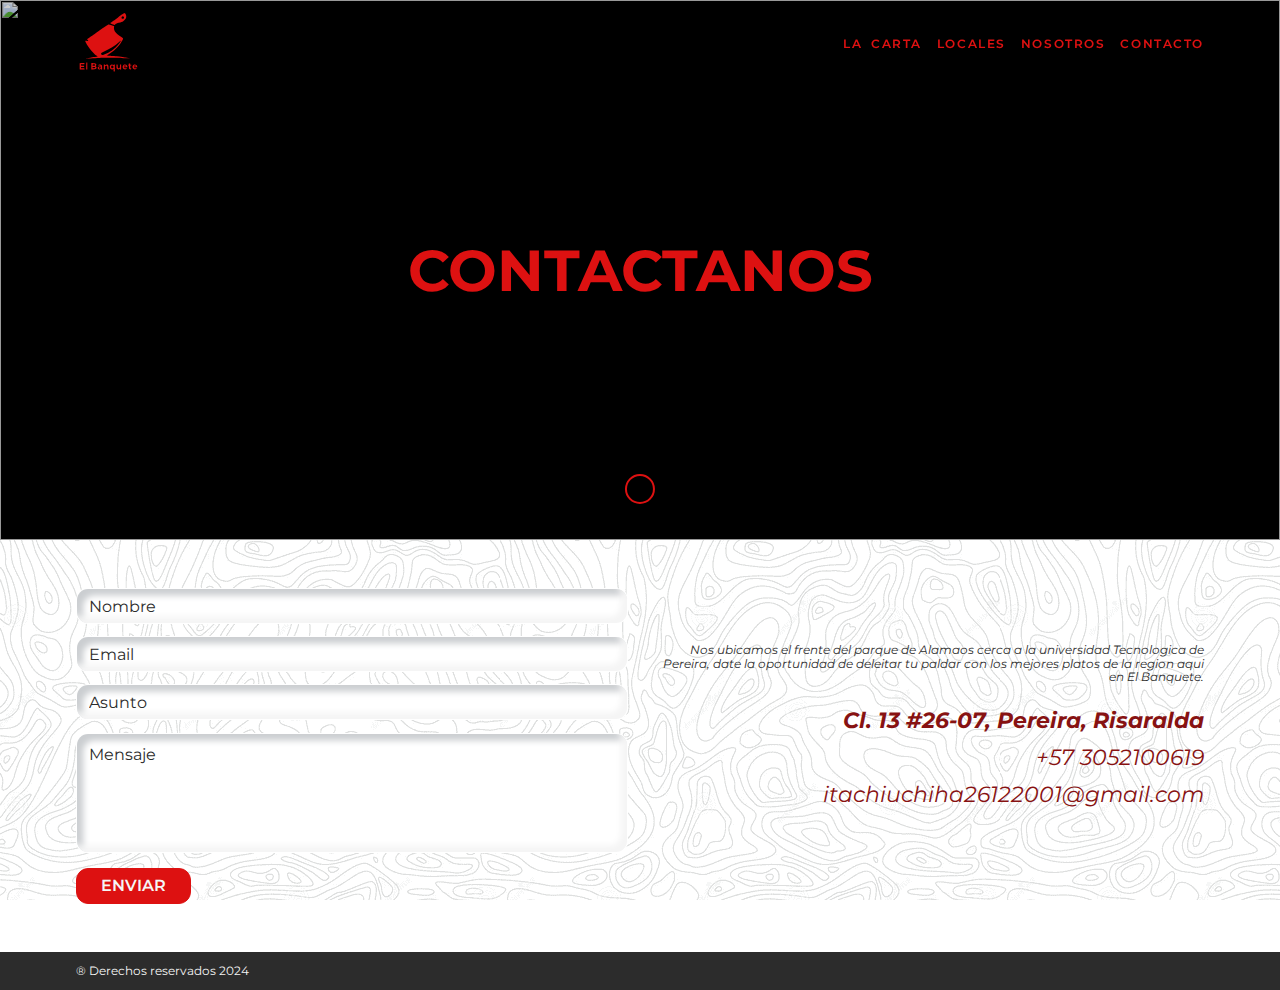
==== commit 91988f6d: "Update JQuery functions and form" ====
--- a/contacto.html
+++ b/contacto.html
@@ -8,12 +8,18 @@
     <link rel="preconnect" href="https://fonts.gstatic.com" crossorigin>
     <link href="https://fonts.googleapis.com/css2?family=Montserrat:ital,wght@0,100..900;1,100..900&display=swap" rel="stylesheet">
     <link rel="stylesheet" href="css/normalize.css">
+    <link rel="shortcut icon" href="img/logo-removebg-preview.png">
+    <link rel="stylesheet" href="libs/wow/animate.css">
+    <link rel="stylesheet" href="libs/owl/owl.carousel.css">
+    <link rel="stylesheet" href="libs/owl/owl.theme.default.css">
     <link rel="stylesheet" href="css/style.css">
-    <link rel="shortcut icon" href="img/logo-removebg-preview.png">
     <script src="https://kit.fontawesome.com/eed779b4d1.js" crossorigin="anonymous"></script>
     <script src="js/jquery.js"></script>
+    <script src="libs/wow/wow.js"></script>
+    <script src="libs/owl/owl.carousel.js"></script>
+    <script src="libs/jquery-validate/jquery.validate.js"></script>
 </head>
-<body class="body-contacto">
+<body class="body-contacto abierto">
     <header class="cabecera">
         <div class="container">
             <a href="index.html" class="link-logo">
@@ -23,7 +29,7 @@
             <a href="index.html#lacarta">La Carta</a>
             <a href="index.html#locales">Locales</a>
             <a href="nosotros.html">Nosotros</a>
-            <a href="contacto.html" class="seleccionado" target="_self">Contacto</a>
+            <a href="contacto.html">Contacto</a>
         </nav>
         <a href="#hamb" class="hamb" ><i class="fa-solid fa-bars"></i></a>
         </div>
@@ -52,7 +58,7 @@
                         <a href="mailto:itachiuchiha26122001@gmail.com" class="telefono">itachiuchiha26122001@gmail.com</a>
                     </div>
                     <div class="columna columna-50 columna-mb-100 columna-form">
-                        <form onsubmit="return false" id="frmcontacto" action="registro.php" method="post">
+                        <form id="frmcontacto" action="registro.php" method="post">
                             <div class="form-bloques">
                                 <input id="nombre" class="form-input" type="text" placeholder="Nombre" name="nombre" required>
                             </div>
@@ -97,6 +103,9 @@
             </div>
         </div>
     </footer>
+    <div class="trama-2"></div>
+    <div class="logo-load"><img src="img/logoload1.svg"></div>
+    <div class="logo-load2"><img src="img/logoload2.svg"></div>
     <script src="js/funciones.js"></script>
 </body>
 </html>--- a/css/style.css
+++ b/css/style.css
@@ -716,9 +716,20 @@
   margin: 1rem 0 0 3rem;
 }
 
-.error{
+.error,.form-bloques .form-input.erro{
   color: red;
 }
+
+.form-bloques .form-input.error{
+  border-color: rgba(231, 19, 19, 0.7);
+}
+
+.owl-theme .owl-dots .owl-dot.active span, .owl-theme .owl-dots .owl-dot:hover span{
+  background-color: #f0ca02;
+}
+
+
+
 
 
 /*Tipos de posiciones
@@ -858,6 +869,16 @@
   line-height: 1.5;
 }
 
+#momentos .item p{
+  text-align: justify;
+}
+
+#momentos h3{
+  color: #f0ca02;
+  font-size: 1.5rem;
+  font-style: bold;
+}
+
 #momentos .container p::first-letter{
   font-size: 2rem;
 }
@@ -915,6 +936,57 @@
   top: 0;
   left: 0;
   display:none;
+  z-index: 999;
+}
+
+.trama-2{
+  background-image: url("../img/tramap.png");
+  width: 100%;
+  height: 100%;
+  position: fixed;
+  top: 0;
+  left: 0;
+  display:block;
+  z-index: 999;
+}
+
+.logo-load{
+  position: absolute;
+  top: 50%;
+  left: 50%;
+  transform: translate(-50%,-50%);
+  z-index: 999;
+}
+
+.logo-load img{
+  width: 6rem;
+  height: 6rem;
+  display: inline-block;
+  transform-origin: 20%,10%;
+  animation-name: rotar;
+  animation-duration: 1s;
+  animation-timing-function: ease;
+  animation-iteration-count: infinite;
+}
+
+@keyframes rotar{
+  0%{transform: rotate(-15deg);}
+  50%{transform: rotate(42deg);}
+  100%{transform: rotate(-15deg);}
+}
+
+.logo-load2{
+  position: absolute;
+  top: 50%;
+  left: 50%;
+  transform: translate(-50%,-13%);
+  z-index: 999;
+}
+
+.logo-load2 img{
+  width: 6rem;
+  height: 6rem;
+  display: inline-block;
   z-index: 999;
 }
 
